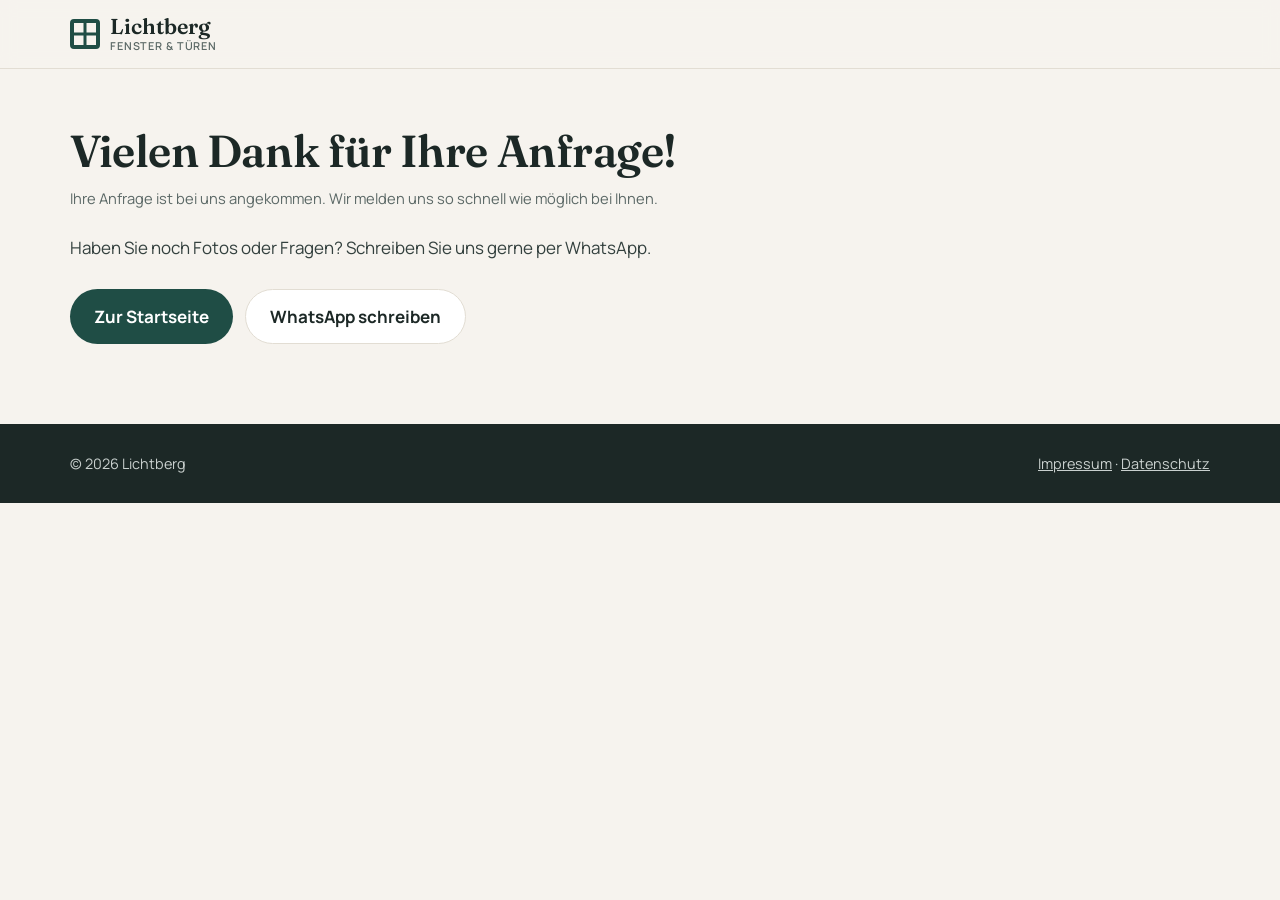
==== danke.html @ c8bdd3a5 "Add files via upload" ====
<!DOCTYPE html>
<html lang="de">
<head>
<meta charset="UTF-8">
<meta name="viewport" content="width=device-width, initial-scale=1.0">
<meta name="robots" content="noindex, follow">
<title>Vielen Dank | Lichtberg</title>
<link rel="preconnect" href="https://fonts.googleapis.com">
<link rel="preconnect" href="https://fonts.gstatic.com" crossorigin>
<link href="https://fonts.googleapis.com/css2?family=Fraunces:opsz,wght@9..144,600&family=Manrope:wght@400;500;600;700;800&display=swap" rel="stylesheet">
<link rel="stylesheet" href="style.css">
</head>
<body>

<header class="site-header">
  <div class="container header-inner">
    <a href="index.html" class="logo">
      <span class="logo-mark"></span>
      <span class="logo-text">Lichtberg<small>Fenster &amp; Türen</small></span>
    </a>
  </div>
</header>

<main class="legal">
  <div class="container">
    <h1>Vielen Dank für Ihre Anfrage!</h1>
    <p class="updated">Ihre Anfrage ist bei uns angekommen. Wir melden uns so schnell wie möglich bei Ihnen.</p>
    <p style="margin-bottom:28px">Haben Sie noch Fotos oder Fragen? Schreiben Sie uns gerne per WhatsApp.</p>
    <div class="hero-actions">
      <a href="index.html" class="btn">Zur Startseite</a>
      <a href="https://wa.me/4368181380389" class="btn btn-light" target="_blank" rel="noopener">WhatsApp schreiben</a>
    </div>
  </div>
</main>

<footer>
  <div class="container footer-inner">
    <span>© <span id="year"></span> Lichtberg</span>
    <span><a href="impressum.html">Impressum</a> · <a href="datenschutz.html">Datenschutz</a></span>
  </div>
</footer>
<script>document.getElementById('year').textContent = new Date().getFullYear();</script>
</body>
</html>
---- style.css ----
/* ===== Farben und Schriften ===== */
:root{
  --bg:#f6f3ee;
  --paper:#ffffff;
  --ink:#1c2826;
  --muted:#5b6866;
  --green:#1f4d45;
  --green-dark:#163a34;
  --amber:#c8893b;
  --line:#e2ddd3;
  --glass:#cfe6f5;
  --radius:14px;
}
*{box-sizing:border-box;margin:0;padding:0}
html{scroll-behavior:smooth}
body{background:var(--bg);color:var(--ink);font-family:"Manrope",system-ui,sans-serif;font-size:17px;line-height:1.6}
h1,h2,h3{font-family:"Fraunces",Georgia,serif;font-weight:600;line-height:1.15;letter-spacing:-.01em}
a{color:var(--green)}
img,svg{display:block;max-width:100%}
.container{width:min(1140px,100% - 32px);margin-inline:auto}

/* ===== Kopfzeile ===== */
.site-header{position:sticky;top:0;z-index:20;background:rgba(246,243,238,.92);backdrop-filter:blur(8px);border-bottom:1px solid var(--line)}
.header-inner{display:flex;align-items:center;justify-content:space-between;gap:16px;min-height:68px}
.logo{display:flex;align-items:center;gap:10px;text-decoration:none;color:var(--ink)}
.logo-mark{width:30px;height:30px;border:4px solid var(--green);border-radius:4px;position:relative;flex:none}
.logo-mark::before,.logo-mark::after{content:"";position:absolute;background:var(--green)}
.logo-mark::before{left:50%;top:0;bottom:0;width:3px;transform:translateX(-50%)}
.logo-mark::after{top:50%;left:0;right:0;height:3px;transform:translateY(-50%)}
.logo-text{font-family:"Fraunces",Georgia,serif;font-size:1.35rem;font-weight:600;line-height:1}
.logo-text small{display:block;font-family:"Manrope",sans-serif;font-size:.68rem;font-weight:600;letter-spacing:.08em;text-transform:uppercase;color:var(--muted);margin-top:4px}
.nav{display:flex;align-items:center;gap:26px}
.nav a{text-decoration:none;color:var(--ink);font-weight:600;font-size:.95rem}
.nav a:hover{color:var(--green)}
.nav .btn{color:#fff}
.menu-toggle{display:none;background:none;border:1px solid var(--line);border-radius:8px;padding:8px 12px;font:inherit;font-weight:700;color:var(--ink);cursor:pointer}

/* ===== Knöpfe ===== */
.btn{display:inline-flex;align-items:center;justify-content:center;gap:8px;padding:13px 24px;border-radius:999px;background:var(--green);color:#fff;font-weight:700;text-decoration:none;border:none;cursor:pointer;font:inherit;font-weight:700;transition:transform .15s,box-shadow .15s,background .15s}
.btn:hover{transform:scale(1.02);box-shadow:0 8px 20px rgba(31,77,69,.22);background:var(--green-dark)}
.btn-light{background:var(--paper);color:var(--ink);border:1px solid var(--line)}
.btn-light:hover{background:#fff;box-shadow:0 8px 20px rgba(0,0,0,.08)}
.btn-small{padding:9px 18px;font-size:.9rem}

/* ===== Startbereich ===== */
.hero{padding:64px 0 56px}
.hero-grid{display:grid;grid-template-columns:1.1fr .9fr;gap:48px;align-items:center}
.eyebrow{display:inline-block;font-size:.8rem;font-weight:700;letter-spacing:.1em;text-transform:uppercase;color:var(--amber);margin-bottom:14px}
.hero h1{font-size:clamp(2.2rem,5vw,3.6rem);margin-bottom:18px}
.hero p.lead{font-size:1.15rem;color:var(--muted);max-width:34em;margin-bottom:28px}
.hero-actions{display:flex;flex-wrap:wrap;gap:12px}
.hero-art{background:var(--paper);border:1px solid var(--line);border-radius:22px;padding:28px;box-shadow:0 20px 50px rgba(28,40,38,.08)}

/* ===== Vorteile ===== */
.facts{background:var(--green);color:#fff;padding:26px 0}
.facts-grid{display:grid;grid-template-columns:repeat(4,1fr);gap:20px}
.fact strong{display:block;font-family:"Fraunces",Georgia,serif;font-size:1.25rem;font-weight:600}
.fact span{font-size:.92rem;opacity:.85}

/* ===== Abschnitte ===== */
section{padding:80px 0}
.section-head{max-width:640px;margin-bottom:40px}
.section-head h2{font-size:clamp(1.8rem,3.5vw,2.6rem);margin-bottom:12px}
.section-head p{color:var(--muted)}

.cards{display:grid;grid-template-columns:repeat(3,1fr);gap:22px}
.card{background:var(--paper);border:1px solid var(--line);border-radius:var(--radius);padding:28px;display:flex;flex-direction:column;gap:12px}
.card h3{font-size:1.4rem}
.card p{color:var(--muted);font-size:.97rem}
.card ul{list-style:none;display:grid;gap:6px;font-size:.95rem}
.card li::before{content:"✓";color:var(--green);font-weight:800;margin-right:8px}
.swatch{height:84px;border-radius:10px;position:relative;overflow:hidden}
.swatch-pvc{background:linear-gradient(135deg,#ffffff,#eceeef);border:1px solid var(--line)}
.swatch-wood{background:repeating-linear-gradient(100deg,#9a6a3f 0 6px,#a8774a 6px 13px,#8f6038 13px 17px)}
.swatch-alu{background:linear-gradient(135deg,#4a5054,#2f3437 60%,#575e62)}
.swatch::after{content:"";position:absolute;inset:16px 22px;border-radius:4px;background:linear-gradient(160deg,#dff0fa,#b9dbef);box-shadow:inset 0 0 0 1px rgba(0,0,0,.08)}

.more{background:var(--paper);border-block:1px solid var(--line)}
.more-grid{display:grid;grid-template-columns:repeat(4,1fr);gap:18px}
.more-item{border:1px solid var(--line);border-radius:var(--radius);padding:22px;background:var(--bg)}
.more-item h3{font-size:1.15rem;margin-bottom:8px}
.more-item p{font-size:.93rem;color:var(--muted)}

.steps{display:grid;grid-template-columns:repeat(4,1fr);gap:22px;counter-reset:step}
.step{position:relative;padding-top:58px}
.step::before{counter-increment:step;content:counter(step);position:absolute;top:0;left:0;width:42px;height:42px;border-radius:50%;background:var(--amber);color:#fff;font-weight:800;display:grid;place-items:center}
.step h3{font-size:1.2rem;margin-bottom:6px}
.step p{color:var(--muted);font-size:.95rem}

/* ===== Kontakt ===== */
.contact{background:var(--green);color:#fff}
.contact-grid{display:grid;grid-template-columns:.9fr 1.1fr;gap:48px;align-items:start}
.contact h2{font-size:clamp(1.8rem,3.5vw,2.6rem);margin-bottom:14px}
.contact-info p{opacity:.88;margin-bottom:24px}
.contact-lines{display:grid;gap:14px}
.contact-lines a{color:#fff;font-weight:700;text-decoration:none;font-size:1.1rem}
.contact-lines span{display:block;font-size:.8rem;text-transform:uppercase;letter-spacing:.08em;opacity:.7}
.form{background:var(--paper);color:var(--ink);border-radius:18px;padding:28px;display:grid;grid-template-columns:1fr 1fr;gap:14px}
.form label{display:grid;gap:5px;font-size:.88rem;font-weight:600}
.form .full{grid-column:1/-1}
.form input,.form textarea,.form select{font:inherit;font-size:.97rem;padding:11px 13px;border:1px solid var(--line);border-radius:10px;background:#fbfaf7;color:var(--ink);width:100%}
.form textarea{min-height:110px;resize:vertical}
.form input:focus,.form textarea:focus,.form select:focus{outline:2px solid var(--green);outline-offset:1px}
.form .check{display:flex;gap:10px;align-items:flex-start;font-weight:500}
.form .check input{width:auto;margin-top:4px}
.form-note{font-size:.85rem;color:var(--muted)}
.form-status{grid-column:1/-1;padding:14px;border-radius:10px;display:none;font-weight:600}
.form-status.ok{display:block;background:#e3f1ea;color:var(--green)}
.form-status.err{display:block;background:#fbe9e4;color:#9a3a22}

/* ===== Fußzeile ===== */
footer{background:var(--ink);color:#c9d0ce;padding:28px 0;font-size:.9rem}
.footer-inner{display:flex;flex-wrap:wrap;justify-content:space-between;gap:12px}
footer a{color:#c9d0ce}

/* ===== Rechtliche Seiten ===== */
.legal{padding:56px 0 80px}
.legal h1{font-size:clamp(2rem,4vw,2.8rem);margin-bottom:10px}
.legal h2{font-size:1.35rem;margin:32px 0 10px}
.legal p,.legal li{color:#33403e;max-width:46em}
.legal ul{padding-left:22px;margin:8px 0}
.legal .updated{color:var(--muted);font-size:.92rem;margin-bottom:24px}
.legal-card{background:var(--paper);border:1px solid var(--line);border-radius:var(--radius);padding:24px;max-width:720px}
.legal-card dl{display:grid;grid-template-columns:200px 1fr;gap:10px 18px}
.legal-card dt{font-weight:700}

/* ===== Mobil ===== */
@media (max-width:900px){
  .hero-grid,.contact-grid{grid-template-columns:1fr}
  .hero-art{max-width:460px}
  .cards{grid-template-columns:1fr}
  .more-grid,.steps,.facts-grid{grid-template-columns:1fr 1fr}
  .menu-toggle{display:block}
  .nav{display:none;position:absolute;top:68px;left:0;right:0;background:var(--bg);flex-direction:column;align-items:flex-start;padding:16px;border-bottom:1px solid var(--line);gap:14px}
  .nav.open{display:flex}
}
@media (max-width:560px){
  body{font-size:16px}
  section{padding:56px 0}
  .hero{padding:40px 0}
  .more-grid,.steps,.facts-grid{grid-template-columns:1fr}
  .form{grid-template-columns:1fr;padding:20px}
  .legal-card dl{grid-template-columns:1fr;gap:2px}
  .legal-card dd{margin-bottom:10px}
}
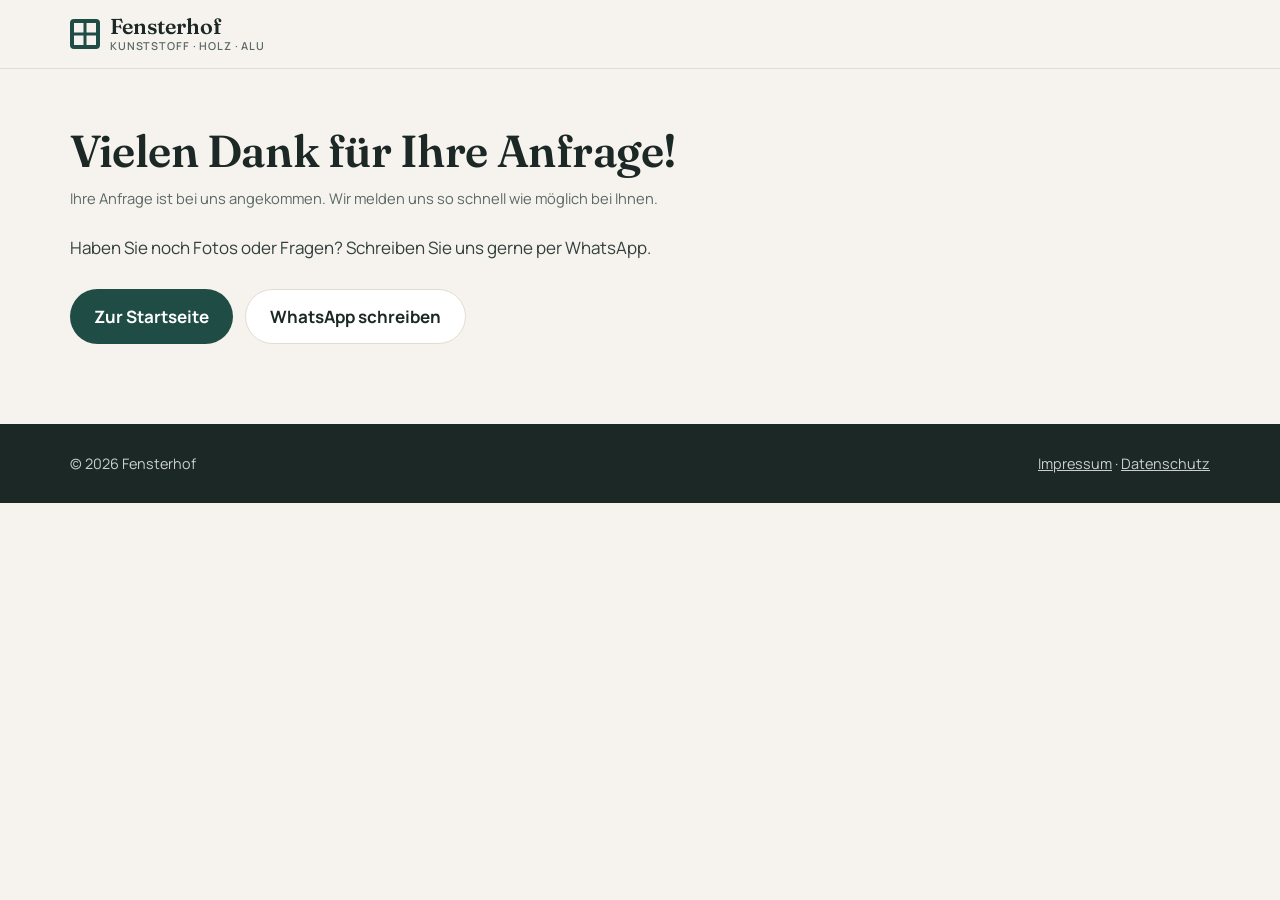
==== commit 218a2f1f: "Add files via upload" ====
--- a/danke.html
+++ b/danke.html
@@ -4,7 +4,7 @@
 <meta charset="UTF-8">
 <meta name="viewport" content="width=device-width, initial-scale=1.0">
 <meta name="robots" content="noindex, follow">
-<title>Vielen Dank | Lichtberg</title>
+<title>Vielen Dank | Fensterhof</title>
 <link rel="preconnect" href="https://fonts.googleapis.com">
 <link rel="preconnect" href="https://fonts.gstatic.com" crossorigin>
 <link href="https://fonts.googleapis.com/css2?family=Fraunces:opsz,wght@9..144,600&family=Manrope:wght@400;500;600;700;800&display=swap" rel="stylesheet">
@@ -16,7 +16,7 @@
   <div class="container header-inner">
     <a href="index.html" class="logo">
       <span class="logo-mark"></span>
-      <span class="logo-text">Lichtberg<small>Fenster &amp; Türen</small></span>
+      <span class="logo-text">Fensterhof<small>Kunststoff · Holz · Alu</small></span>
     </a>
   </div>
 </header>
@@ -35,7 +35,7 @@
 
 <footer>
   <div class="container footer-inner">
-    <span>© <span id="year"></span> Lichtberg</span>
+    <span>© <span id="year"></span> Fensterhof</span>
     <span><a href="impressum.html">Impressum</a> · <a href="datenschutz.html">Datenschutz</a></span>
   </div>
 </footer>
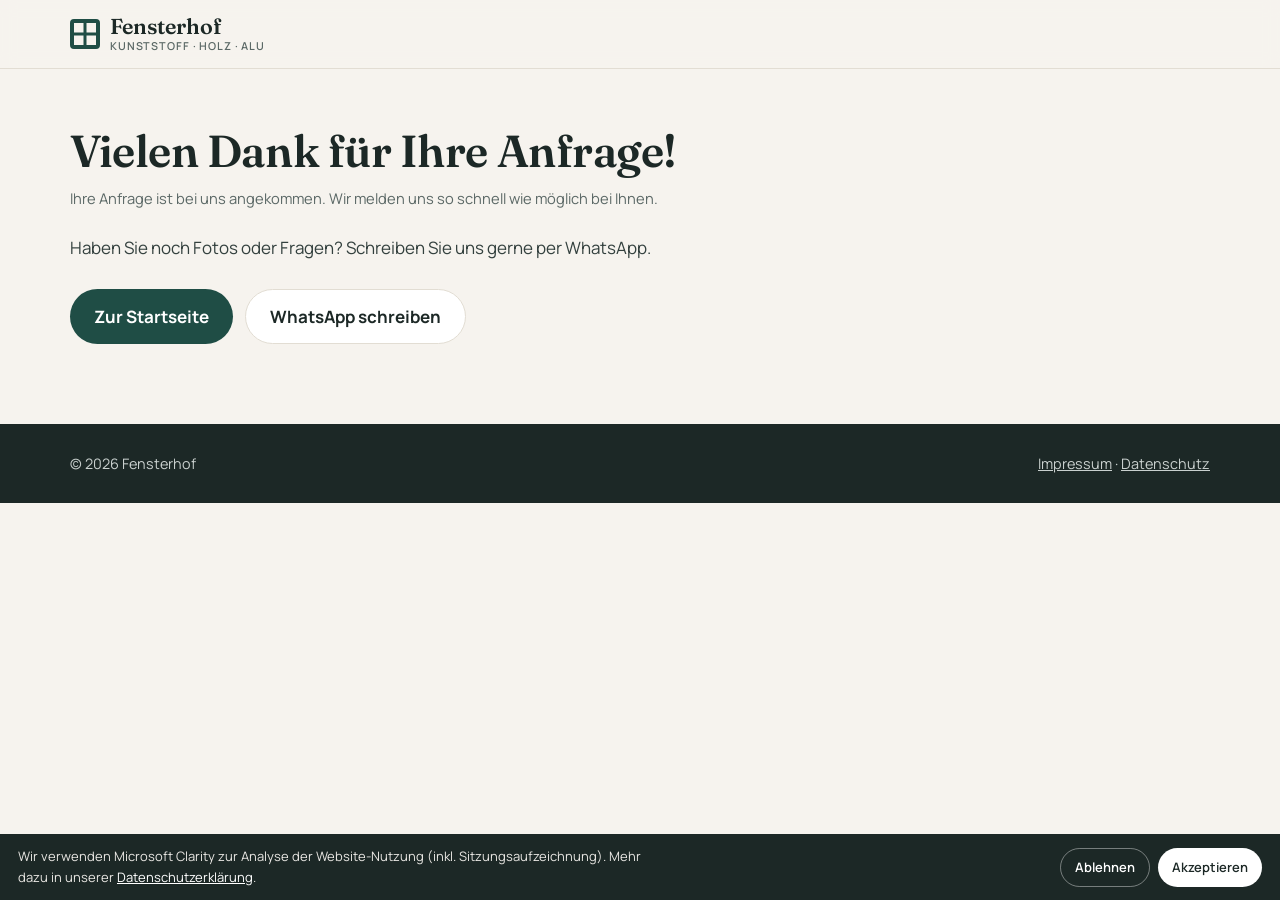
==== commit 8fdde14c: "Add files via upload" ====
--- a/danke.html
+++ b/danke.html
@@ -40,5 +40,20 @@
   </div>
 </footer>
 <script>document.getElementById('year').textContent = new Date().getFullYear();</script>
+<div class="cookie hidden" id="cookie">
+  <p>Wir verwenden Microsoft Clarity zur Analyse der Website-Nutzung (inkl. Sitzungsaufzeichnung). Mehr dazu in unserer <a href="datenschutz.html">Datenschutzerklärung</a>.</p>
+  <div class="c-btns"><button class="c-no" type="button" id="c-no">Ablehnen</button><button class="c-ok" type="button" id="c-ok">Akzeptieren</button></div>
+</div>
+<script>
+(function(){
+  var KEY='fh_consent', box=document.getElementById('cookie');
+  function loadClarity(){ if(window.__cl) return; window.__cl=1; (function(c,l,a,r,i,t,y){c[a]=c[a]||function(){(c[a].q=c[a].q||[]).push(arguments)};t=l.createElement(r);t.async=1;t.src='https://www.clarity.ms/tag/'+i;y=l.getElementsByTagName(r)[0];y.parentNode.insertBefore(t,y);})(window,document,'clarity','script','z0aeaj3cea'); }
+  var saved=null; try{ saved=localStorage.getItem(KEY); }catch(e){}
+  if(saved==='ok') loadClarity(); else if(saved!=='no') box.classList.remove('hidden');
+  function close(v){ try{ localStorage.setItem(KEY,v); }catch(e){} if(v==='ok') loadClarity(); box.classList.add('hidden'); }
+  document.getElementById('c-ok').addEventListener('click',function(){ close('ok'); });
+  document.getElementById('c-no').addEventListener('click',function(){ close('no'); });
+})();
+</script>
 </body>
 </html>
--- a/style.css
+++ b/style.css
@@ -143,3 +143,34 @@
   .legal-card dl{grid-template-columns:1fr;gap:2px}
   .legal-card dd{margin-bottom:10px}
 }
+
+/* ── Bewertungen ── */
+.rv-head{display:flex;align-items:center;gap:14px;flex-wrap:wrap;margin-bottom:18px}
+.rv-score{font-size:34px;font-weight:800;letter-spacing:-.02em;line-height:1}
+.rv-score small{font-size:15px;font-weight:600;opacity:.7;margin-left:6px}
+.rv-stars{color:#e8a317;letter-spacing:2px;font-size:17px}
+.rv-src{font-size:14px;opacity:.75}
+.rv-grid{display:grid;grid-template-columns:repeat(3,1fr);gap:14px}
+.rv-card{background:#fff;border:1px solid rgba(0,0,0,.08);border-radius:14px;padding:18px 18px 16px;font-size:14.5px;line-height:1.5}
+.rv-top{display:flex;justify-content:space-between;align-items:center;margin-bottom:8px}
+.rv-date{font-size:13px;opacity:.6}
+.rv-who{margin:0 0 2px}.rv-job{margin:0 0 12px;opacity:.8}
+.rv-ans{margin:0;padding:10px 12px;border-radius:10px;background:rgba(0,0,0,.04);font-size:13.5px}
+.rv-ans span{font-weight:700}
+@media(max-width:860px){.rv-grid{grid-template-columns:1fr}}
+
+/* cookie-баннер */
+.cookie{position:fixed;left:0;right:0;bottom:0;z-index:80;background:var(--ink);color:#fff;padding:12px 18px;display:flex;align-items:center;justify-content:space-between;gap:14px}
+.cookie.hidden{display:none}
+.cookie p{margin:0;font-size:13px;color:#e9e7e3;max-width:640px}
+.cookie a{color:#fff;text-decoration:underline}
+.c-btns{display:flex;gap:8px;flex-shrink:0}
+.cookie button{font:inherit;font-weight:600;font-size:13px;padding:8px 14px;border-radius:999px;cursor:pointer}
+.c-ok{background:#fff;color:var(--ink);border:none}
+.c-no{background:transparent;color:#fff;border:1.5px solid rgba(255,255,255,.4)}
+@media (max-width:560px){
+  .cookie{padding:7px 12px;gap:8px}
+  .cookie p{font-size:10.5px;line-height:1.25}
+  .c-btns{flex-direction:column;gap:5px}
+  .cookie button{padding:5px 10px;font-size:12px;white-space:nowrap}
+}
